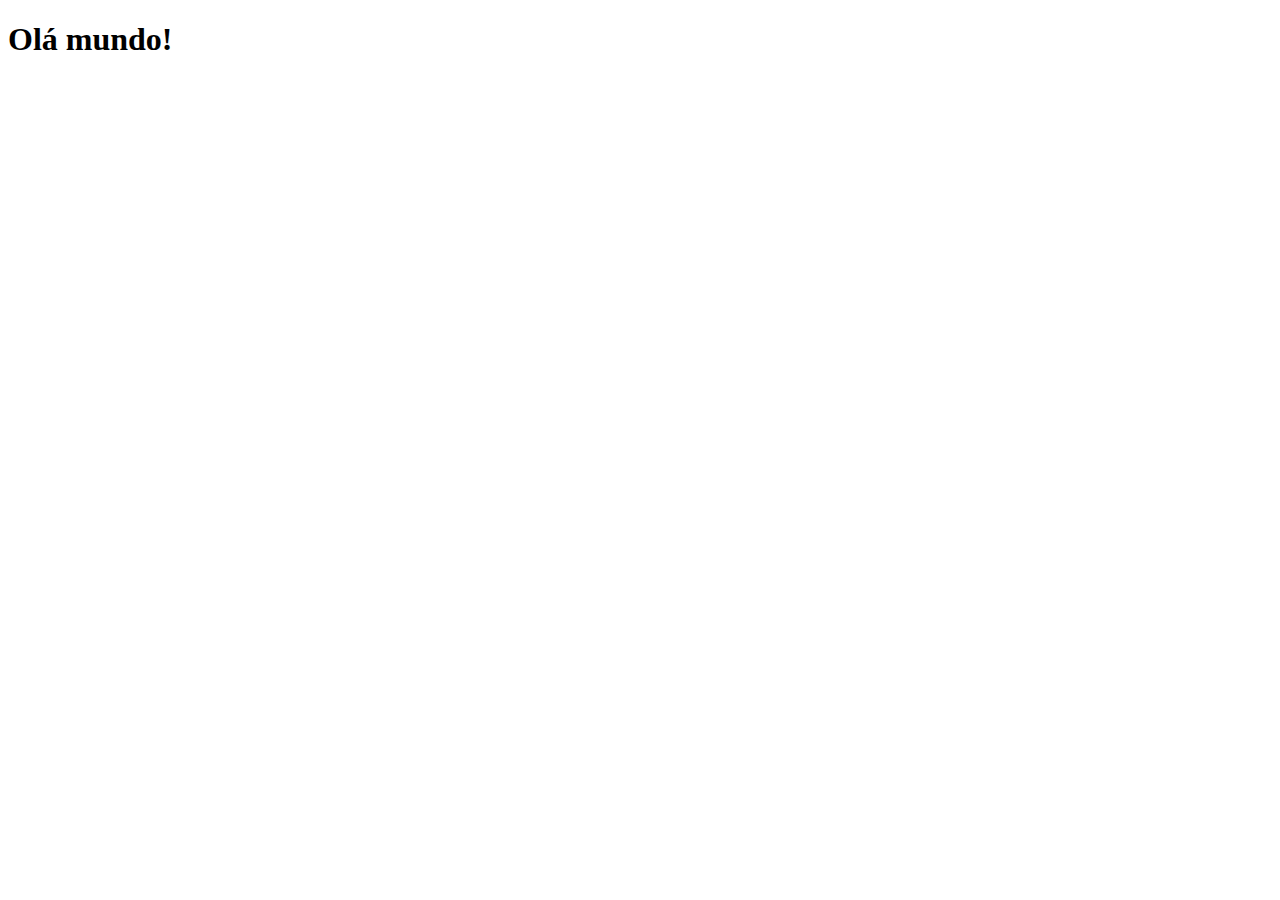
==== index.html @ 08b7b664 "icone favicon" ====
<!DOCTYPE html>
<html lang="pt-br">
<head>
    <meta charset="UTF-8">
    <meta name="viewport" content="width=device-width, initial-scale=1.0">
    <title>Projeto Redes Sociais</title>
    <link rel="shortcut icon" href="favicon.ico" type="image/x-icon">
</head>
<body>
    <h1>Olá mundo!</h1>
</body>
</html>
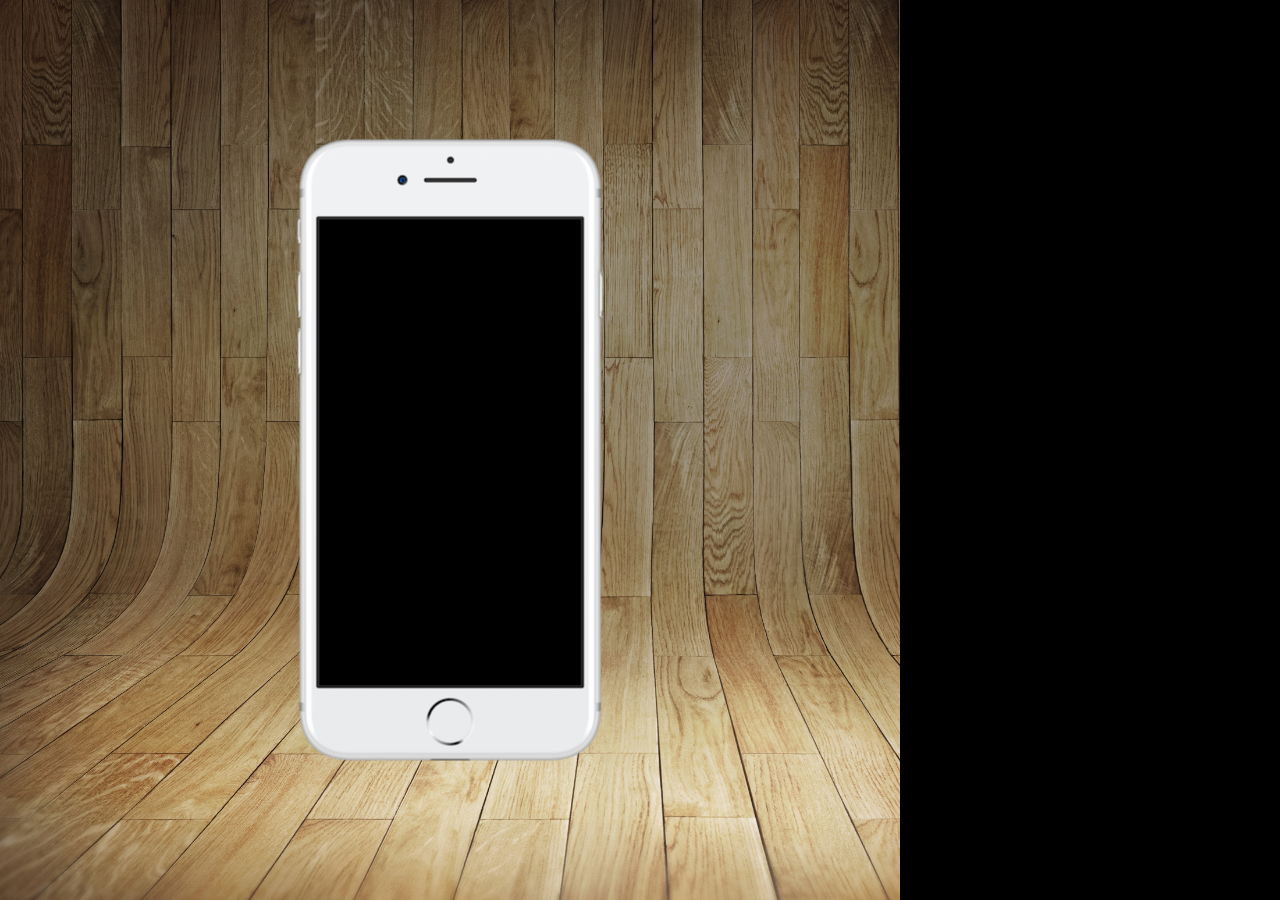
==== commit a077dbf6: "imagem inserida" ====
--- a/index.html
+++ b/index.html
@@ -3,10 +3,18 @@
 <head>
     <meta charset="UTF-8">
     <meta name="viewport" content="width=device-width, initial-scale=1.0">
+    <link rel="stylesheet" href="estilos/style.css">
     <title>Projeto Redes Sociais</title>
     <link rel="shortcut icon" href="favicon.ico" type="image/x-icon">
 </head>
 <body>
-    <h1>Olá mundo!</h1>
+    <main>
+        <section id="telefone" >
+
+        </section>
+        <section id="redes-sociais" >
+
+        </section>
+    </main>
 </body>
 </html>--- a/estilos/style.css
+++ b/estilos/style.css
@@ -0,0 +1,35 @@
+@charset "UTF-8";
+
+*{
+    margin: 0px;
+    padding: 0px;
+    font-family: Arial, Helvetica, sans-serif;
+}
+
+html, body {
+    height: 100vh;
+    width: 100vh;
+    background-color: black;
+}
+
+body {
+    background: url('../imagens/fundo-madeira.jpg') no-repeat top center;
+    background-size: cover;
+    background-attachment: fixed;
+}
+
+main {
+    position: relative;
+    height: 100vh;
+}
+
+section#telefone {
+    position: absolute;
+    top: 50%;
+    left: 50%;
+    transform: translate(-50%, -50%);
+    height: 627px;
+    width: 311px;
+    background-color: blue;
+    background:  url('../imagens/frame-iphone.png') no-repeat;
+}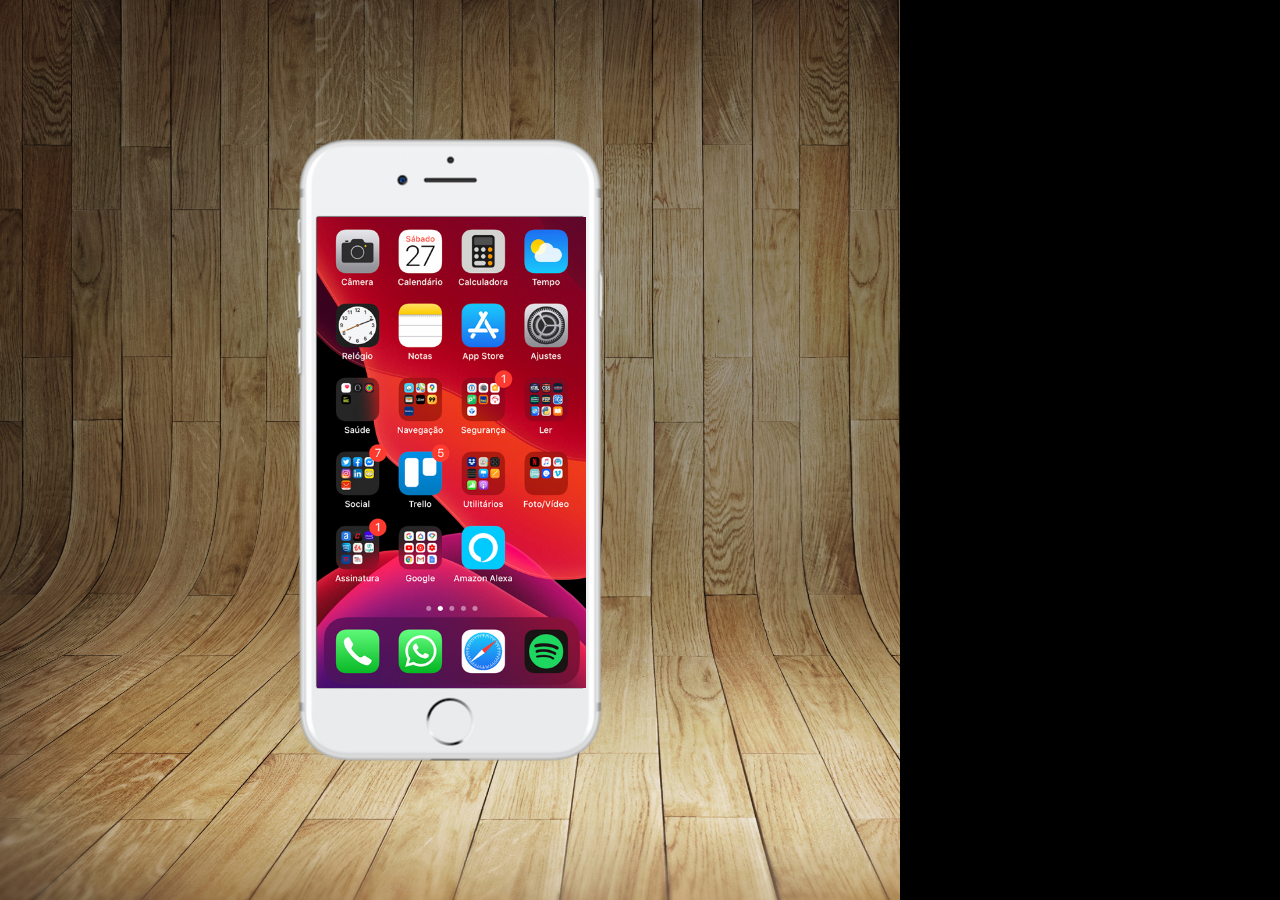
==== commit c192fce2: "crie a tela home" ====
--- a/index.html
+++ b/index.html
@@ -10,7 +10,7 @@
 <body>
     <main>
         <section id="telefone" >
-
+             <iframe src="home.html" name="tela" id="tela" frameborder="0"></iframe>
         </section>
         <section id="redes-sociais" >
 
--- a/estilos/style.css
+++ b/estilos/style.css
@@ -32,4 +32,12 @@
     width: 311px;
     background-color: blue;
     background:  url('../imagens/frame-iphone.png') no-repeat;
+}
+
+iframe#tela {
+    position: relative;
+    top: 80px;
+    left: 22px;
+    width: 269px;
+    height: 471px;
 }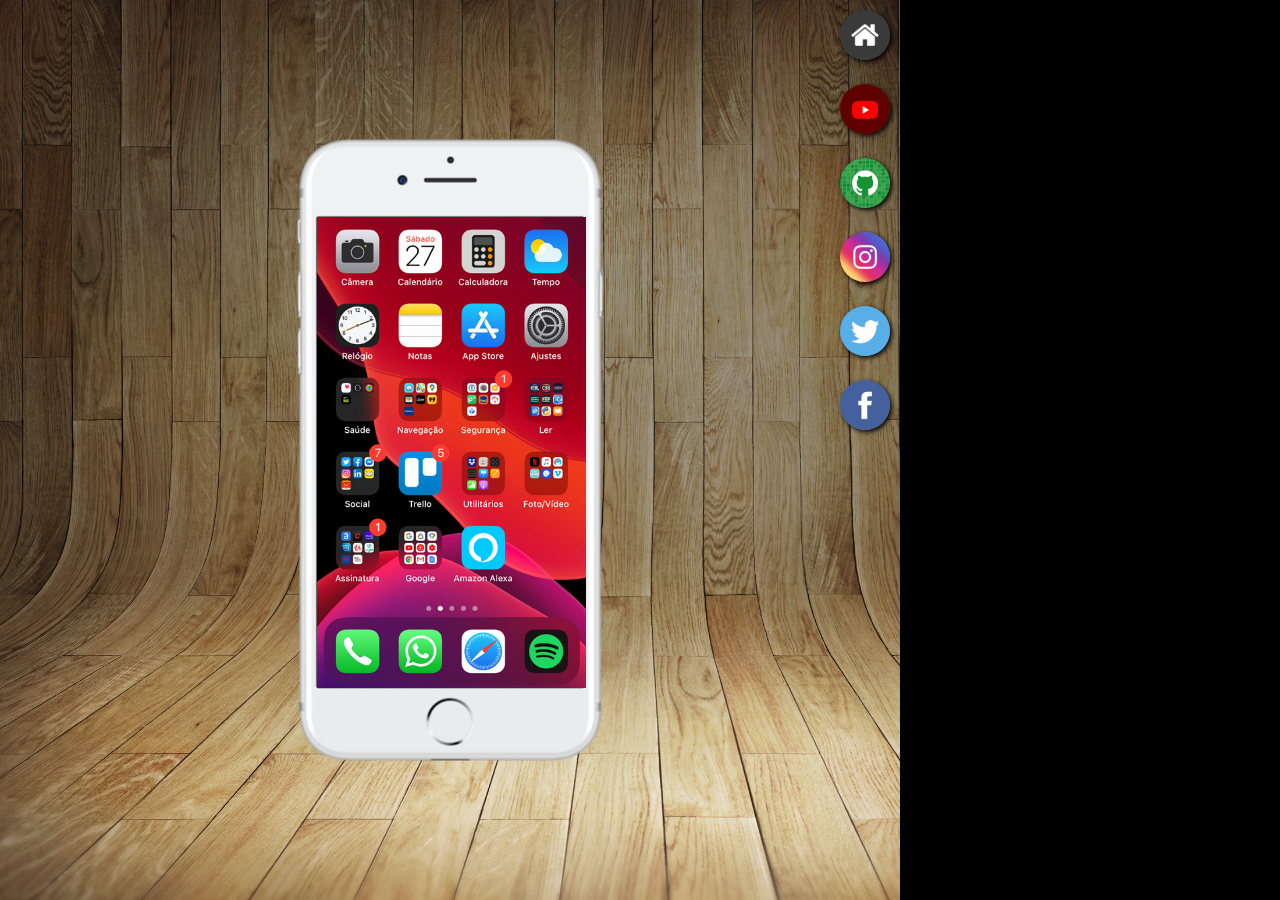
==== commit 18e61c23: "criei botoes na lateral" ====
--- a/index.html
+++ b/index.html
@@ -3,17 +3,24 @@
 <head>
     <meta charset="UTF-8">
     <meta name="viewport" content="width=device-width, initial-scale=1.0">
+    <link rel="shortcut icon" href="favicon.ico" type="image/x-icon">
     <link rel="stylesheet" href="estilos/style.css">
     <title>Projeto Redes Sociais</title>
-    <link rel="shortcut icon" href="favicon.ico" type="image/x-icon">
 </head>
 <body>
     <main>
         <section id="telefone" >
-             <iframe src="home.html" name="tela" id="tela" frameborder="0"></iframe>
+             <iframe src="home.html" name="tela" id="tela" frameborder="0">
+                Seu navegador não é compatível com isso.
+             </iframe>
         </section>
         <section id="redes-sociais" >
-
+             <a href="#" target="tela"><img src="imagens/logo-home.jpg" alt="Home"></a><br>
+             <a href="#" target="tela"><img src="imagens/logo-youtube.jpg" alt="Youtube"></a><br>
+             <a href="#" target="tela"><img src="imagens/logo-github.jpg" alt="Github"></a><br>
+             <a href="#" target="tela"><img src="imagens/logo-instagram.jpg" alt="Instagran"></a><br>
+             <a href="#" target="tela"><img src="imagens/logo-twitter.jpg" alt="Twitter"></a><br>
+             <a href="#" target="tela"><img src="imagens/logo-facebook.jpg" alt="Facebook"></a><br>
         </section>
     </main>
 </body>
--- a/estilos/style.css
+++ b/estilos/style.css
@@ -40,4 +40,24 @@
     left: 22px;
     width: 269px;
     height: 471px;
+}
+
+section#redes-sociais {
+    text-align: right;
+}
+
+section#redes-sociais img {
+    width: 50px;
+    margin: 10px;
+    border-radius: 50%;
+    box-shadow: 2px 2px 5px rgb(0, 0, 0, 400);
+    box-sizing: border-box;
+}
+
+section#redes-sociais img:hover {
+    border: 2px solid rgba(255, 255, 255, 0.668);
+    transform: translate(-5px, -5px);
+    box-shadow: 5px 5px 10px rgba(0, 0, 0, 0.668);
+    transition: transform .3s, border 1s;
+
 }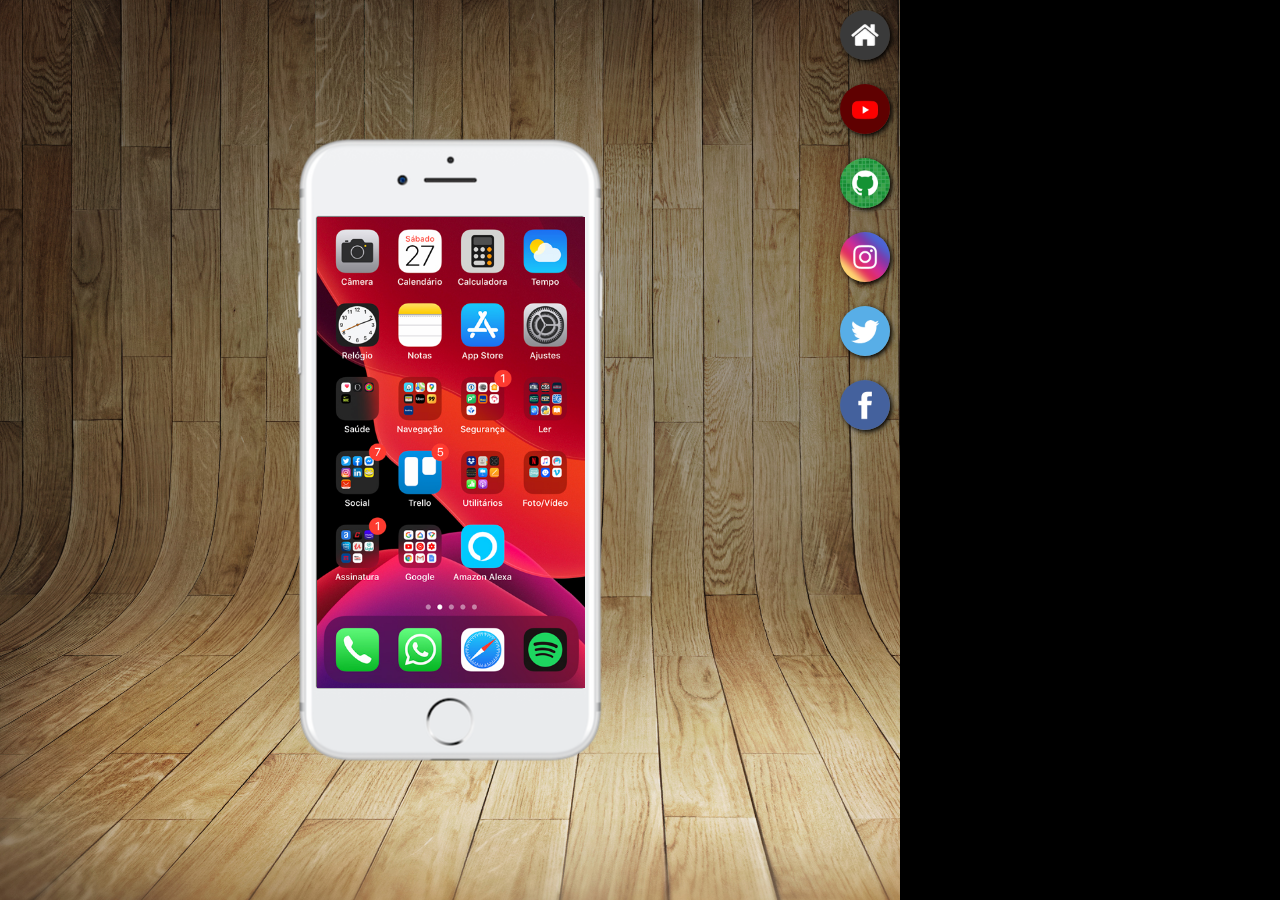
==== commit 7a938e59: "concluido projeto social" ====
--- a/index.html
+++ b/index.html
@@ -15,12 +15,12 @@
              </iframe>
         </section>
         <section id="redes-sociais" >
-             <a href="#" target="tela"><img src="imagens/logo-home.jpg" alt="Home"></a><br>
-             <a href="#" target="tela"><img src="imagens/logo-youtube.jpg" alt="Youtube"></a><br>
-             <a href="#" target="tela"><img src="imagens/logo-github.jpg" alt="Github"></a><br>
-             <a href="#" target="tela"><img src="imagens/logo-instagram.jpg" alt="Instagran"></a><br>
-             <a href="#" target="tela"><img src="imagens/logo-twitter.jpg" alt="Twitter"></a><br>
-             <a href="#" target="tela"><img src="imagens/logo-facebook.jpg" alt="Facebook"></a><br>
+             <a href="home.html" target="tela"><img src="imagens/logo-home.jpg" alt="Home"></a><br>
+             <a href="youtube.html" target="tela"><img src="imagens/logo-youtube.jpg" alt="Youtube"></a><br>
+             <a href="github.html" target="tela"><img src="imagens/logo-github.jpg" alt="Github"></a><br>
+             <a href="instagran.html" target="tela"><img src="imagens/logo-instagram.jpg" alt="Instagran"></a><br>
+             <a href="twiter.html" target="tela"><img src="imagens/logo-twitter.jpg" alt="Twitter"></a><br>
+             <a href="facebook.html" target="tela"><img src="imagens/logo-facebook.jpg" alt="Facebook"></a><br>
         </section>
     </main>
 </body>
--- a/estilos/style.css
+++ b/estilos/style.css
@@ -38,7 +38,7 @@
     position: relative;
     top: 80px;
     left: 22px;
-    width: 269px;
+    width: 268px;
     height: 471px;
 }
 
